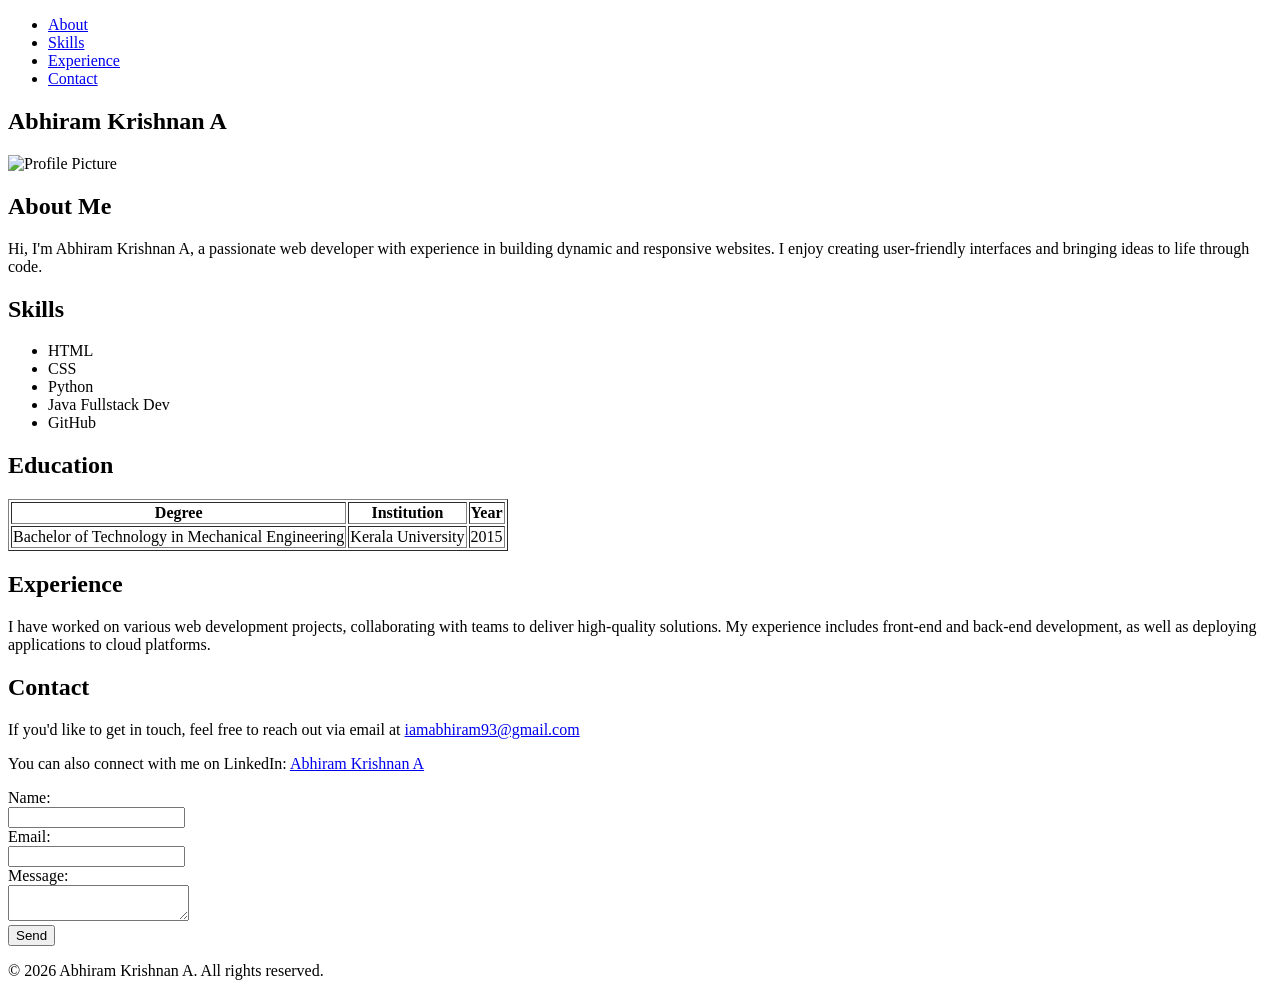
==== index.html @ 692ea930 "Renamed" ====
<!DOCTYPE html>
<html>
    <head>
        <title>
            Abhiram|Portfolio
        </title>
        <link rel="icon" type="image/x-icon" href="F:\learning-platform\html\static\img\ak.jpg">
        <link rel="stylesheet" href="F:\learning-platform\html\static\css\style.css">
    </head>
    <body>
        <header>
            <nav>
                <ul>
                    <li><a href="#about">About</a></li>
                    <li><a href="#skills">Skills</a></li>
                    <li><a href="#experience">Experience</a></li>
                    <li><a href="#contact">Contact</a></li>
                </ul>
                <h1>Abhiram Krishnan A</h1>
                <img src="F:\learning-platform\html\static\img\dp.jpeg" alt="Profile Picture" width="150" height="150"> 
            </nav>
              
        </header>
        <main>
            <section id="about">
                <h2>About Me</h2>
                <p>Hi, I'm Abhiram Krishnan  A, a passionate web developer with experience in building dynamic and responsive websites. I enjoy creating user-friendly interfaces and bringing ideas to life through code.</p>
            </section>
            <section id="skills">
                <h2>Skills</h2>
                <ul>
                    <li>HTML </li> 
                    <li>CSS</li>
                    <li>Python</li>
                    <li>Java Fullstack Dev</li>
                    <li>GitHub</li>
                    <!-- <li>Databricks </li> -->
                    <!-- <li>Microsoft Azure </li> -->
                    <!-- <li>Data Engineering </li> -->
                    <!--<li>Fast MCP</li> -->
                    <!-- <li>Hugging Face </li> -->
                    <!-- <li>Machine Learning </li> -->
                    <!-- <li>Deep Learning NLP</li> -->
                    <!-- <li>LLM Finetuning </li> -->
                    <!-- <li>Prompt Engineering </li> -->
                    <!-- <li>AI Agents </li> -->
                    <!-- <li>Lang Chain </li> -->
                    <!-- <li>Vector Databases </li> -->
                    <!-- <li>RAG </li> -->
                    <!-- <li>Transformers </li> -->
                    <!-- <li>Agentic AI </li>  -->
                </ul>
            </section>
            <section id="education">
                <h2>Education</h2> 
                <table border="1">
                    <thead>
                    <tr>
                        <th>Degree</th>
                        <th>Institution</th>
                        <th>Year</th>
                    </tr>
                    </thead>
                    <tbody>
                    <tr>
                        <td>Bachelor of Technology in Mechanical Engineering</td>
                        <td>Kerala University</td>
                        <td>2015</td>
                    </tr>
                    </tbody>
                </table>
            </section>
            <section id="experience">
                <h2>Experience</h2>
                <p>I have worked on various web development projects, collaborating with teams to deliver high-quality solutions. My experience includes front-end and back-end development, as well as deploying applications to cloud platforms.</p>
            </section>
            <section id="contact">
                <h2>Contact</h2>
                <p>If you'd like to get in touch, feel free to reach out via email at <a href="mailto:iamabhiram93@gmail.com">iamabhiram93@gmail.com</a></p>
                <p>You can also connect with me on LinkedIn: <a href="https://www.linkedin.com/in/abhiram-krishnan-a-3b0b1a1b2/" target="_blank">Abhiram Krishnan A</a></p>
            </section>
            <form action="mailto:iamabhiram93@gmail.com" method="post" enctype="text/plain">
                <label for="name">Name:</label><br>
                <input type="text" id="name" name="name"><br>
                <label for="email">Email:</label><br>
                <input type="email" id="email" name="email"><br>
                <label for="message">Message:</label><br>
                <textarea id="message" name="message"></textarea><br>
                <input type="submit" value="Send">
                
        </main>
    </body>
    <footer>
    <p>&copy; 2026 Abhiram Krishnan A. All rights reserved.</p>
</footer>
</html>
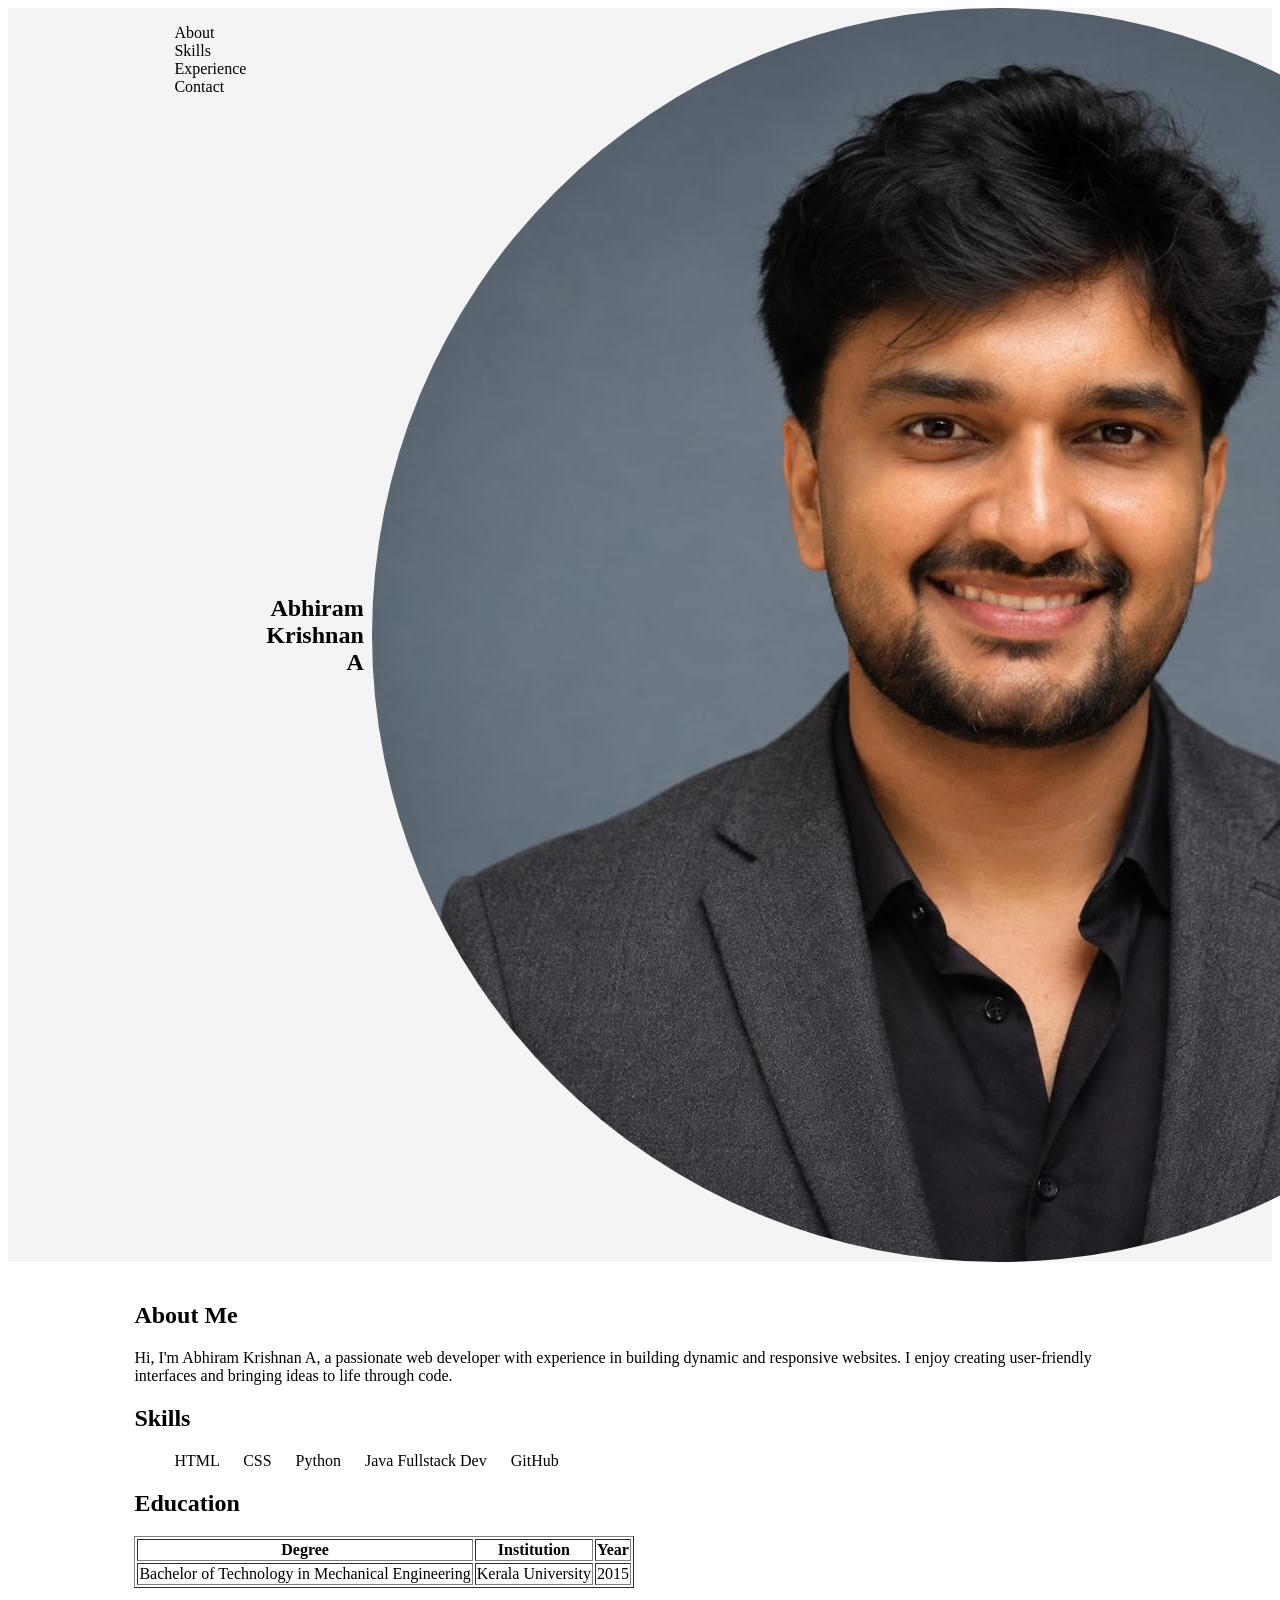
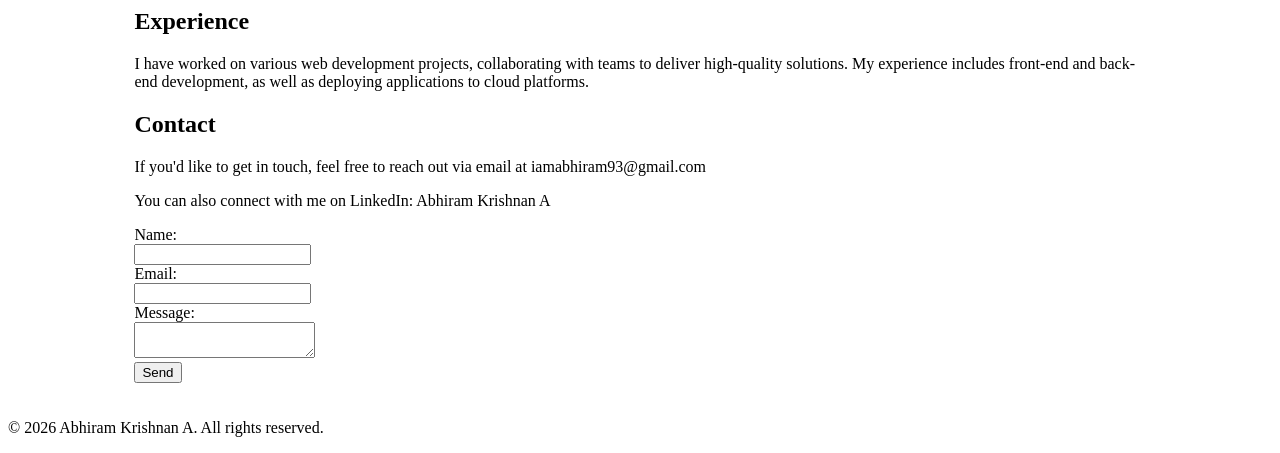
==== commit a4043eff: "folder root" ====
--- a/index.html
+++ b/index.html
@@ -4,8 +4,8 @@
         <title>
             Abhiram|Portfolio
         </title>
-        <link rel="icon" type="image/x-icon" href="F:\learning-platform\html\static\img\ak.jpg">
-        <link rel="stylesheet" href="F:\learning-platform\html\static\css\style.css">
+        <link rel="icon" type="image/x-icon" href="static/img/ak.jpg">
+        <link rel="stylesheet" href="static/css/style.css">
     </head>
     <body>
         <header>
@@ -17,7 +17,7 @@
                     <li><a href="#contact">Contact</a></li>
                 </ul>
                 <h1>Abhiram Krishnan A</h1>
-                <img src="F:\learning-platform\html\static\img\dp.jpeg" alt="Profile Picture" width="150" height="150"> 
+                <img src="static/img/dp.jpeg" alt="Profile Picture" > 
             </nav>
               
         </header>
--- a/static/css/style.css
+++ b/static/css/style.css
@@ -0,0 +1,54 @@
+html {
+    background-color: #fff;
+    color: #000;
+}
+
+header {
+    background-color: #f4f4f4;
+}
+
+nav {
+    display: flex;
+    width: 80%;
+    margin: auto;
+    color: #ae93d1;
+    /* justify-content: space-between; */
+}
+
+nav h1 {
+    display: flex;
+    color: #000;
+    text-align: right;
+    margin: auto;
+}
+
+ul {
+    list-style: none;
+}
+
+ul li {
+    display: inline;
+    margin-right: 20px;
+}
+
+a {
+    text-decoration: blink;
+    color: #000;
+}
+
+nav img {
+    border-radius: 50%;
+    margin: 0 0.5em;
+}
+
+main {
+    width: 80%;
+    margin: auto;
+    padding: 20px;
+}
+
+section #about, section #skills, section #projects, section #contact {
+    padding-top: 20px;
+    padding-bottom: 20px;
+    vertical-align: middle;
+}
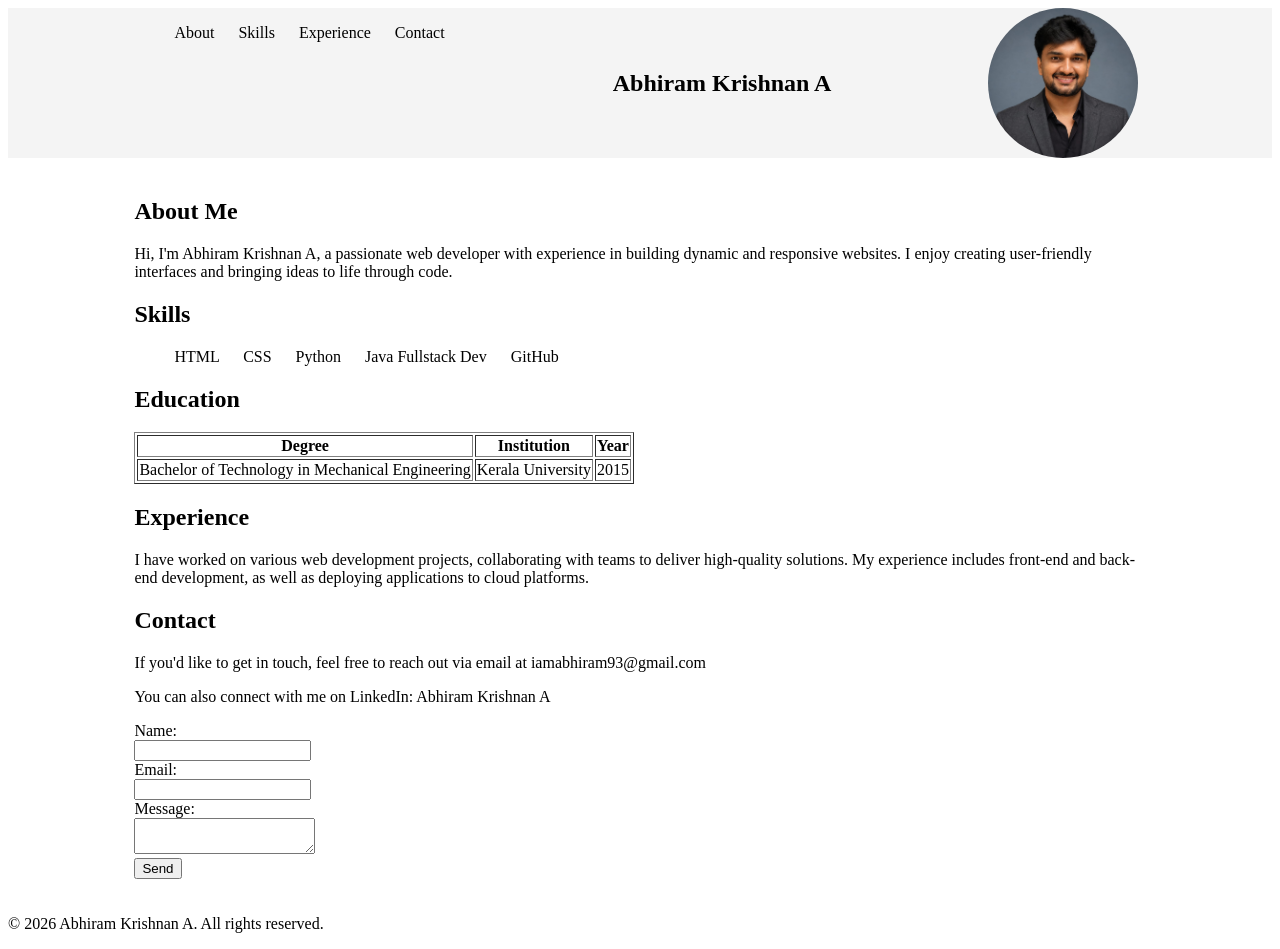
==== commit 67e721b0: "image" ====
--- a/index.html
+++ b/index.html
@@ -17,7 +17,7 @@
                     <li><a href="#contact">Contact</a></li>
                 </ul>
                 <h1>Abhiram Krishnan A</h1>
-                <img src="static/img/dp.jpeg" alt="Profile Picture" > 
+                <img src="static/img/dp.jpeg" alt="Profile Picture" width="150" height="150"> 
             </nav>
               
         </header>
